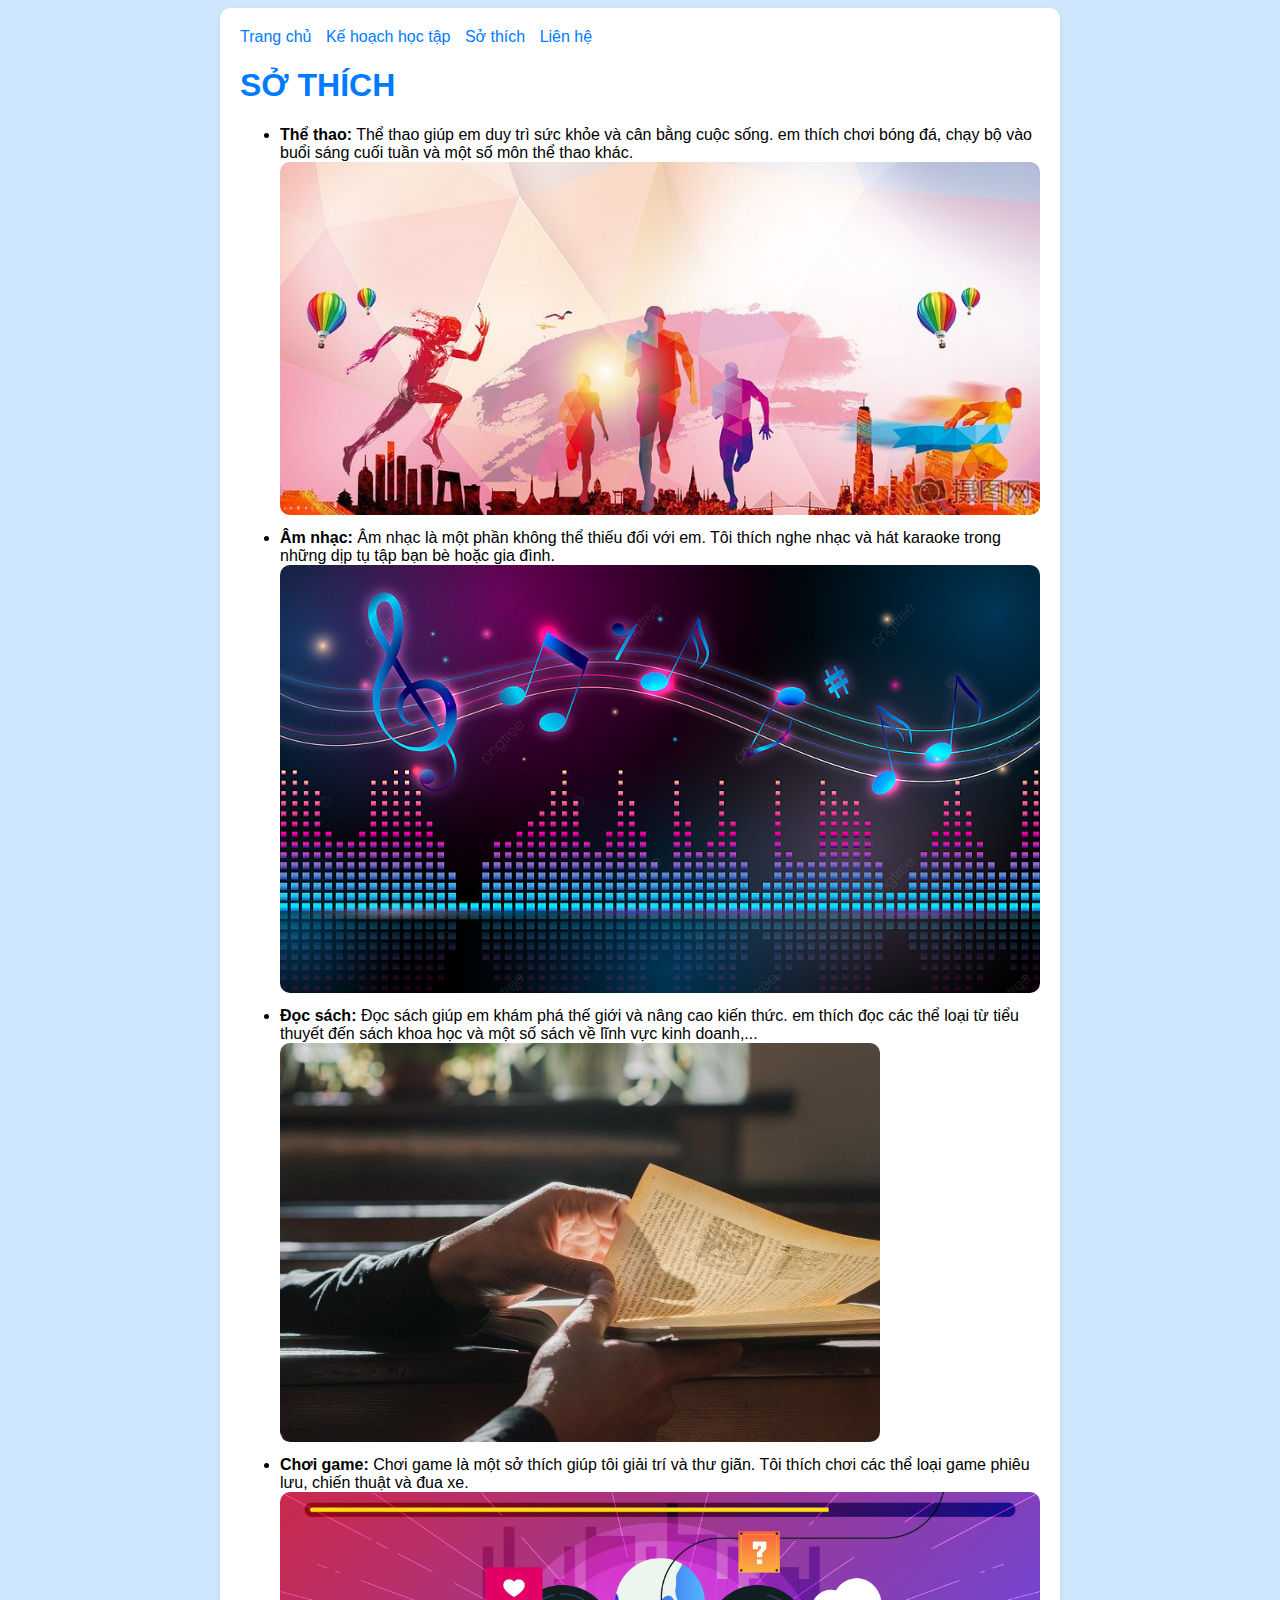
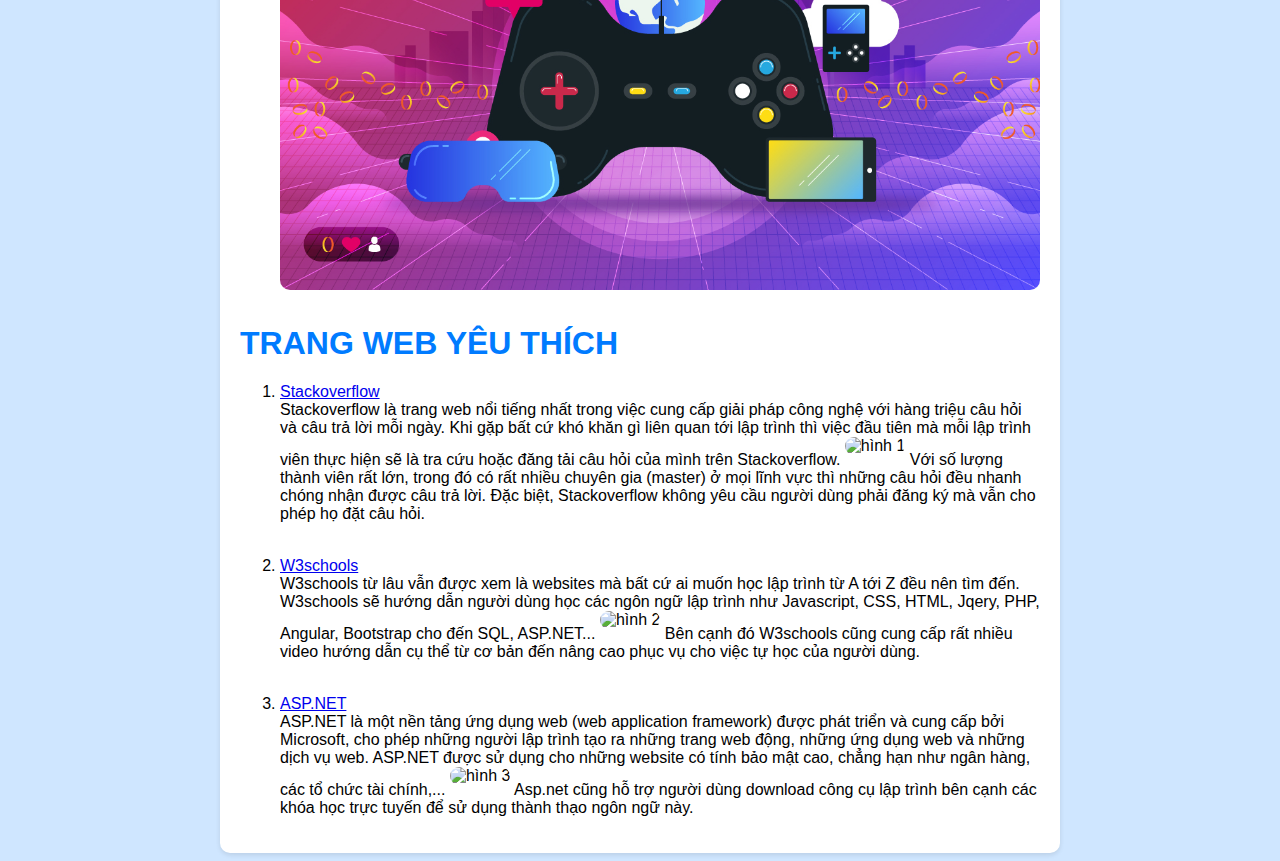
==== sothich.html @ 3cb59034 "upload" ====
<!DOCTYPE html>
<html lang="en">
<head>
  <meta charset="UTF-8">
  <meta name="viewport" content="width=device-width, initial-scale=1.0">
  <title>Sở thích</title>
  <link rel="stylesheet" type="text/css" href="sothich.css">
</head>
<body>
  <div class="container">
    <nav class="nav">
      <a href="index.html">Trang chủ</a>
      <a href="kehoachhoc.html">Kế hoạch học tập</a>
      <a href="sothich.html">Sở thích</a>
      <a href="lienhe.html">Liên hệ</a>
    </nav>
    <h1>SỞ THÍCH</h1>
  <ul>
    <li>
      <strong>Thể thao:</strong> Thể thao giúp em duy trì sức khỏe và cân bằng cuộc sống. em thích chơi bóng đá, chạy bộ vào buổi sáng cuối tuần và một số môn thể thao khác.
    </li>
    <img src="images\thethao.jpg" alt="Thể thao">

    <li>
      <strong>Âm nhạc:</strong> Âm nhạc là một phần không thể thiếu đối với em. Tôi thích nghe nhạc và hát karaoke trong những dịp tụ tập bạn bè hoặc gia đình.
    </li>
    <img src="images\amnhac.jpg" alt="Âm nhạc">
    
    <li>
      <strong>Đọc sách:</strong> Đọc sách giúp em khám phá thế giới và nâng cao kiến thức. em thích đọc các thể loại từ tiểu thuyết đến sách khoa học và một số sách về lĩnh vực kinh doanh,...
    </li>
    <img src="images\docsach.jpg" alt="Đọc sách">

    <li>
      <strong>Chơi game:</strong> Chơi game là một sở thích giúp tôi giải trí và thư giãn. Tôi thích chơi các thể loại game phiêu lưu, chiến thuật và đua xe.
    </li>
    <img src="images\game.jpg" alt="Chơi game">
  </ul>
  <h1>TRANG WEB YÊU THÍCH</h1>
  <ol>
    <li>
      <a href="https://stackoverflow.com/" target="_blank">Stackoverflow</a>
    </li>
    Stackoverflow là trang web nổi tiếng nhất trong việc cung cấp giải pháp công nghệ với hàng triệu câu hỏi và câu trả lời mỗi ngày. Khi gặp bất cứ khó khăn gì liên quan tới lập trình thì việc đầu tiên mà mỗi lập trình viên thực hiện sẽ là tra cứu hoặc đăng tải câu hỏi của mình trên Stackoverflow.
    <img src="images\stackoverflow.png" alt="hình 1">
    Với số lượng thành viên rất lớn, trong đó có rất nhiều chuyên gia (master) ở mọi lĩnh vực thì những câu hỏi đều nhanh chóng nhận được câu trả lời. Đặc biệt, Stackoverflow không yêu cầu người dùng phải đăng ký mà vẫn cho phép họ đặt câu hỏi.
    <p> </p><br>
    <li>
      <a href="https://www.w3schools.com/" target="_blank">W3schools</a>
    </li>
    W3schools từ lâu vẫn được xem là websites mà bất cứ ai muốn học lập trình từ A tới Z đều nên tìm đến. W3schools sẽ hướng dẫn người dùng học các ngôn ngữ lập trình như Javascript, CSS, HTML, Jqery, PHP, Angular, Bootstrap cho đến SQL, ASP.NET...
    <img src="images\W3schools.png" alt="hình 2">
    Bên cạnh đó W3schools cũng cung cấp rất nhiều video hướng dẫn cụ thể từ cơ bản đến nâng cao phục vụ cho việc tự học của người dùng.
    <p> </p><br>
    <li>
      <a href="https://dotnet.microsoft.com/en-us/apps/aspnet" target="_blank">ASP.NET</a>
    </li>
    ASP.NET là một nền tảng ứng dụng web (web application framework) được phát triển và cung cấp bởi Microsoft, cho phép những người lập trình tạo ra những trang web động, những ứng dụng web và những dịch vụ web. ASP.NET được sử dụng cho những website có tính bảo mật cao, chẳng hạn như ngân hàng, các tổ chức tài chính,...
    <img src="images\ASP.png" alt="hình 3">
    Asp.net cũng hỗ trợ người dùng download công cụ lập trình bên cạnh các khóa học trực tuyến để sử dụng thành thạo ngôn ngữ này.
  </ol>

  </div>
</body>
</html>
---- sothich.css ----
body {
      font-family: Arial, sans-serif;
      background-color: #cfe6ff;
    }
    h1 {
      color: #007bff;
    }
    h2 {
      color: #555;
    }
    ul {
      list-style-type: disc;
    }
    .container {
      max-width: 800px;
      margin: 0 auto;
      padding: 20px;
      background-color: #ffffff;
      border-radius: 10px;
      box-shadow: 0 2px 5px rgba(0, 0, 0, 0.1);
    }
    img {
    max-width: 100%;
    height: auto;
    margin-bottom: 10px;
    /*border-radius: 50%;*/
    overflow: hidden;
    border-radius: 10px;
    overflow: hidden;
    }
    .nav {
      margin-bottom: 20px;
    }
    .nav a {
      margin-right: 10px;
      color: #007bff;
      text-decoration: none;
    }
    /*.nav a:hover {
      text-decoration: underline;
    }*/
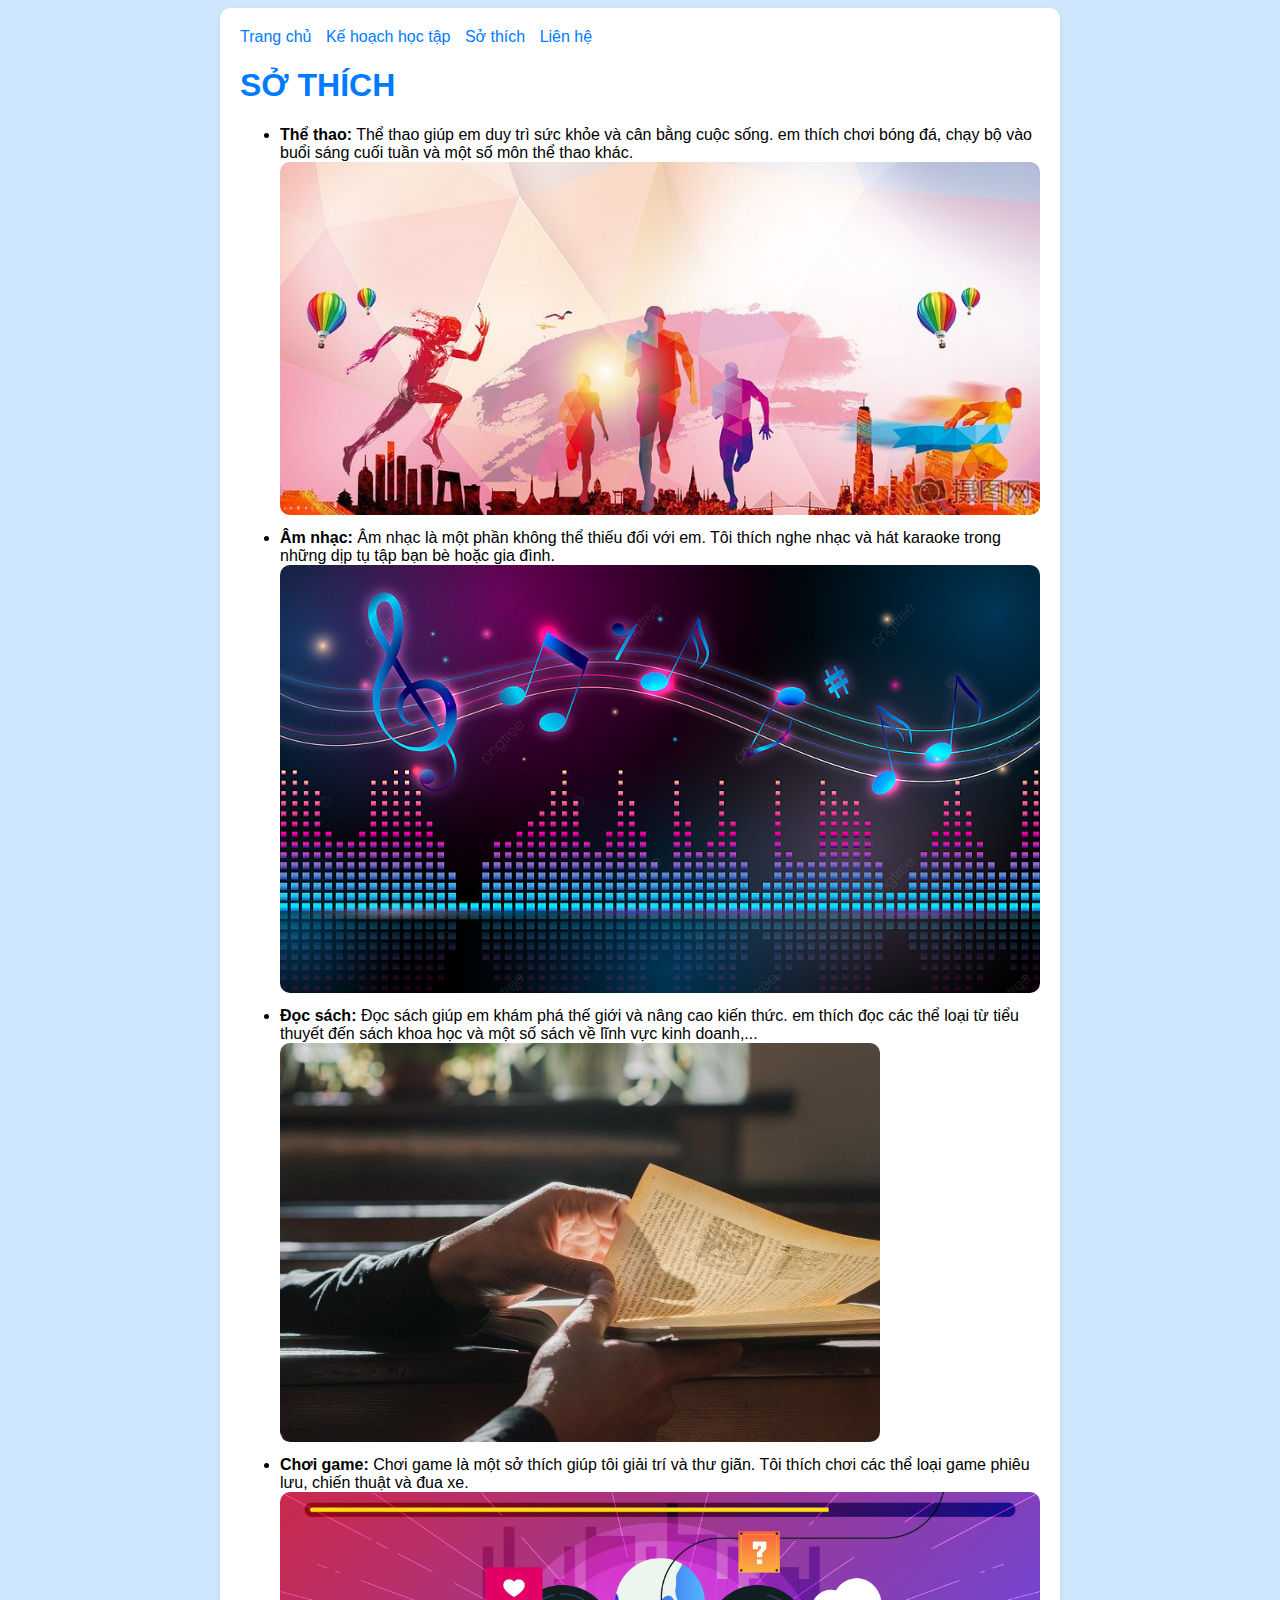
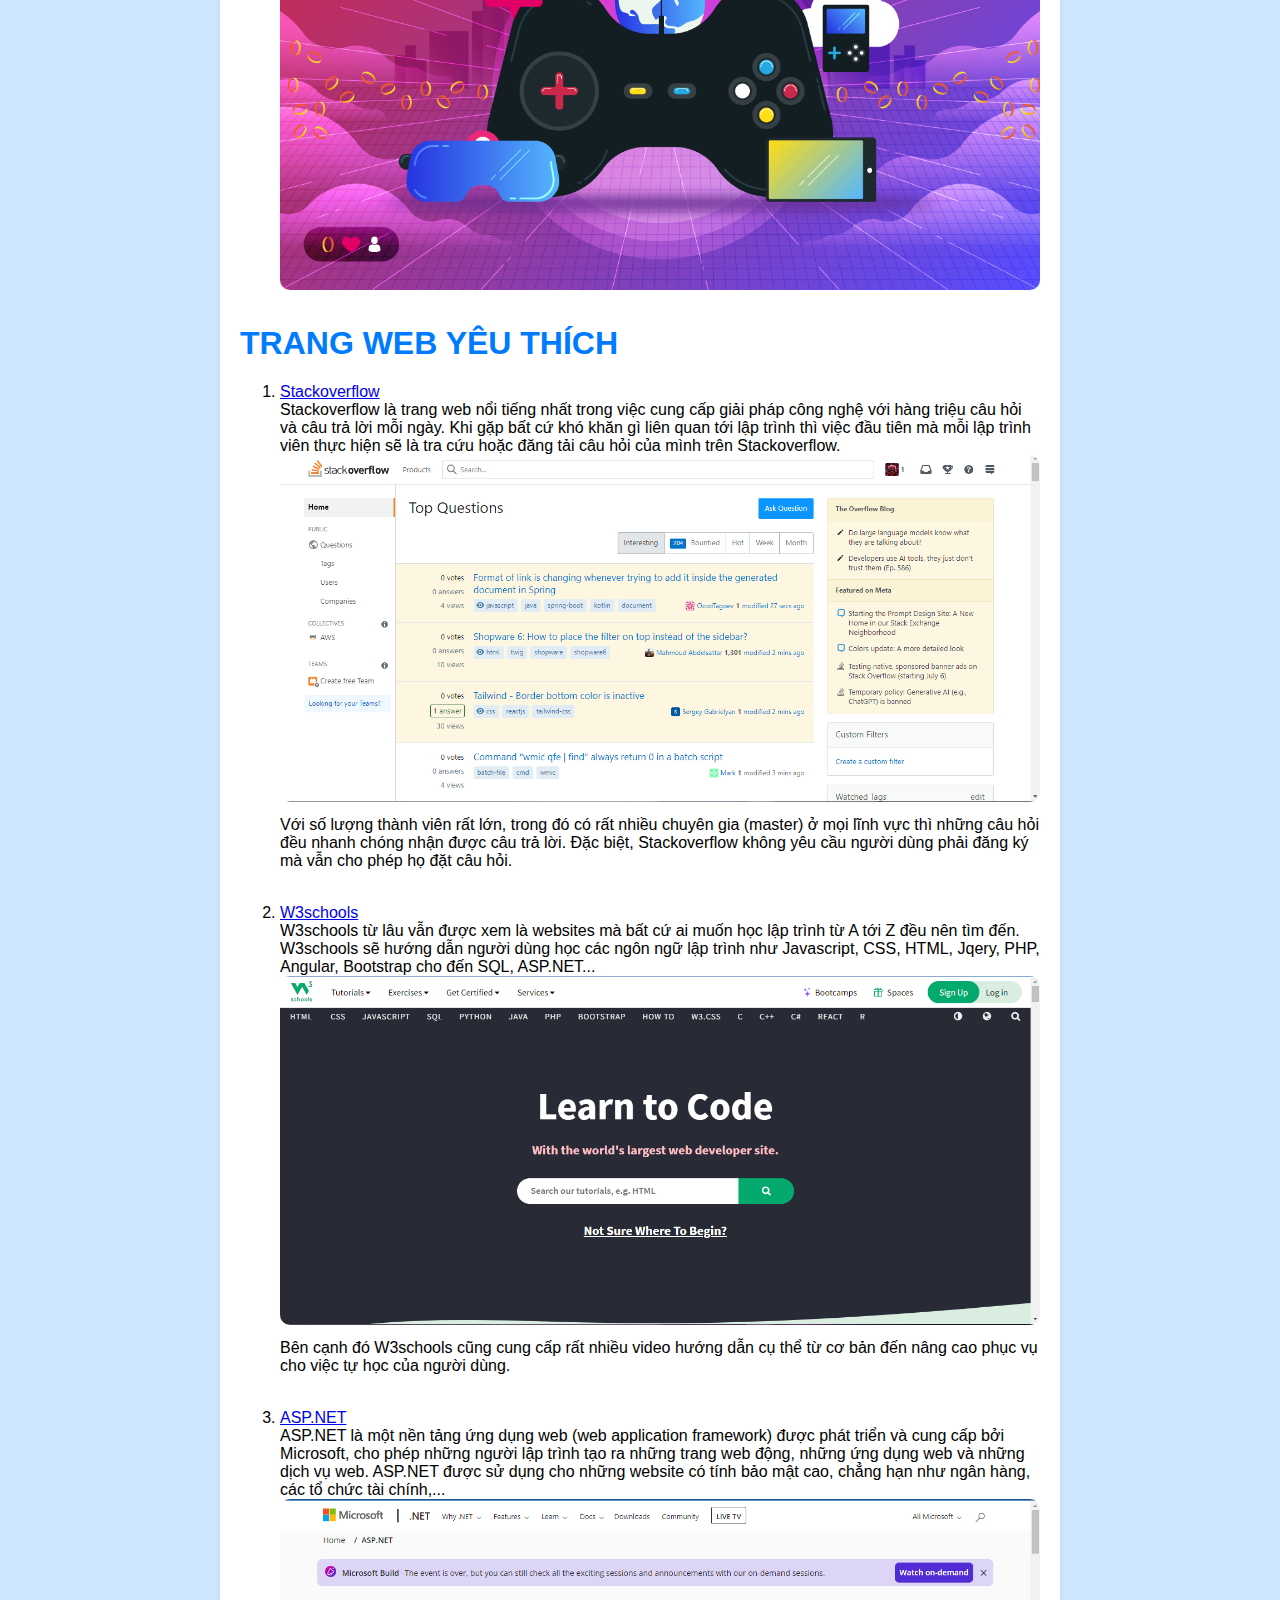
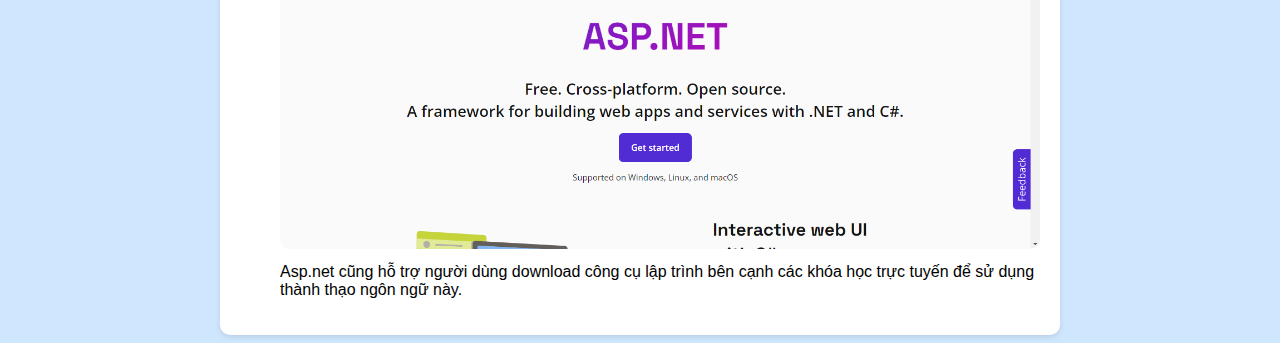
==== commit 8a5bc108: "upload" ====
--- a/sothich.html
+++ b/sothich.html
@@ -19,22 +19,22 @@
     <li>
       <strong>Thể thao:</strong> Thể thao giúp em duy trì sức khỏe và cân bằng cuộc sống. em thích chơi bóng đá, chạy bộ vào buổi sáng cuối tuần và một số môn thể thao khác.
     </li>
-    <img src="images\thethao.jpg" alt="Thể thao">
+    <img src="images/thethao.jpg" alt="Thể thao">
 
     <li>
       <strong>Âm nhạc:</strong> Âm nhạc là một phần không thể thiếu đối với em. Tôi thích nghe nhạc và hát karaoke trong những dịp tụ tập bạn bè hoặc gia đình.
     </li>
-    <img src="images\amnhac.jpg" alt="Âm nhạc">
+    <img src="images/amnhac.jpg" alt="Âm nhạc">
     
     <li>
       <strong>Đọc sách:</strong> Đọc sách giúp em khám phá thế giới và nâng cao kiến thức. em thích đọc các thể loại từ tiểu thuyết đến sách khoa học và một số sách về lĩnh vực kinh doanh,...
     </li>
-    <img src="images\docsach.jpg" alt="Đọc sách">
+    <img src="images/docsach.jpg" alt="Đọc sách">
 
     <li>
       <strong>Chơi game:</strong> Chơi game là một sở thích giúp tôi giải trí và thư giãn. Tôi thích chơi các thể loại game phiêu lưu, chiến thuật và đua xe.
     </li>
-    <img src="images\game.jpg" alt="Chơi game">
+    <img src="images/game.jpg" alt="Chơi game">
   </ul>
   <h1>TRANG WEB YÊU THÍCH</h1>
   <ol>
@@ -42,21 +42,21 @@
       <a href="https://stackoverflow.com/" target="_blank">Stackoverflow</a>
     </li>
     Stackoverflow là trang web nổi tiếng nhất trong việc cung cấp giải pháp công nghệ với hàng triệu câu hỏi và câu trả lời mỗi ngày. Khi gặp bất cứ khó khăn gì liên quan tới lập trình thì việc đầu tiên mà mỗi lập trình viên thực hiện sẽ là tra cứu hoặc đăng tải câu hỏi của mình trên Stackoverflow.
-    <img src="images\stackoverflow.png" alt="hình 1">
+    <img src="images/stackoverflow.PNG" alt="hình 1">
     Với số lượng thành viên rất lớn, trong đó có rất nhiều chuyên gia (master) ở mọi lĩnh vực thì những câu hỏi đều nhanh chóng nhận được câu trả lời. Đặc biệt, Stackoverflow không yêu cầu người dùng phải đăng ký mà vẫn cho phép họ đặt câu hỏi.
     <p> </p><br>
     <li>
       <a href="https://www.w3schools.com/" target="_blank">W3schools</a>
     </li>
     W3schools từ lâu vẫn được xem là websites mà bất cứ ai muốn học lập trình từ A tới Z đều nên tìm đến. W3schools sẽ hướng dẫn người dùng học các ngôn ngữ lập trình như Javascript, CSS, HTML, Jqery, PHP, Angular, Bootstrap cho đến SQL, ASP.NET...
-    <img src="images\W3schools.png" alt="hình 2">
+    <img src="images/W3schools.PNG" alt="hình 2">
     Bên cạnh đó W3schools cũng cung cấp rất nhiều video hướng dẫn cụ thể từ cơ bản đến nâng cao phục vụ cho việc tự học của người dùng.
     <p> </p><br>
     <li>
       <a href="https://dotnet.microsoft.com/en-us/apps/aspnet" target="_blank">ASP.NET</a>
     </li>
     ASP.NET là một nền tảng ứng dụng web (web application framework) được phát triển và cung cấp bởi Microsoft, cho phép những người lập trình tạo ra những trang web động, những ứng dụng web và những dịch vụ web. ASP.NET được sử dụng cho những website có tính bảo mật cao, chẳng hạn như ngân hàng, các tổ chức tài chính,...
-    <img src="images\ASP.png" alt="hình 3">
+    <img src="images/ASP.PNG" alt="hình 3">
     Asp.net cũng hỗ trợ người dùng download công cụ lập trình bên cạnh các khóa học trực tuyến để sử dụng thành thạo ngôn ngữ này.
   </ol>
 
